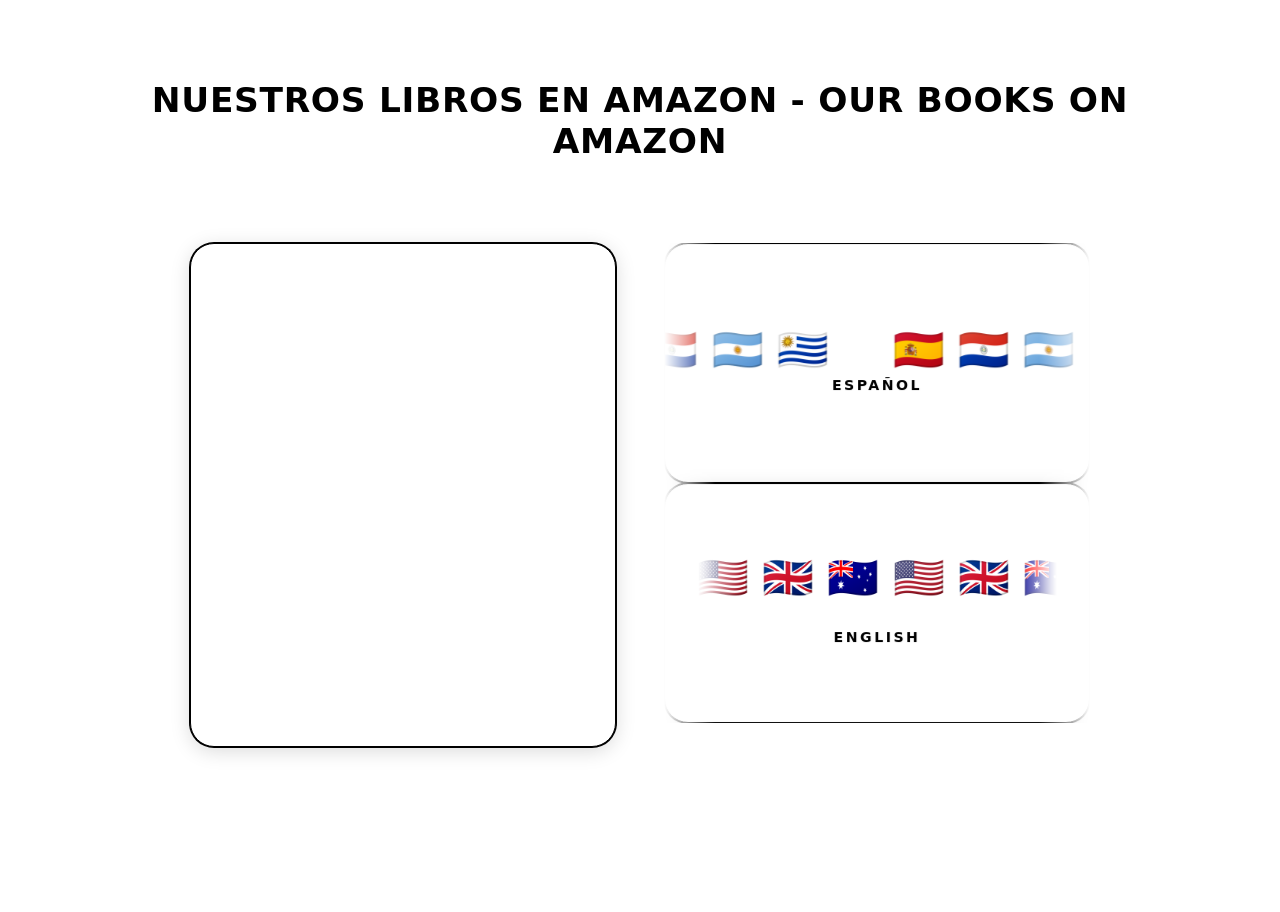
==== index.html @ 74c4b871 "Add initial HTML structure for book pages" ====
<!DOCTYPE html>
<html lang="es">
<head>
<meta charset="UTF-8">
<meta name="viewport" content="width=device-width, initial-scale=1.0">
<title>NUESTROS LIBROS EN AMAZON - OUR BOOKS ON AMAZON</title>
<style>
:root{
  --black:#000;
  --white:#fff;
  --radius:24px;
  --shadow:0 0 0 1px var(--black), 0 4px 20px rgba(0,0,0,.15);
  --shadow-hover:0 0 0 1px var(--black), 0 0 12px rgba(0,0,0,.6), 0 0 24px rgba(0,0,0,.3), 0 8px 30px rgba(0,0,0,.18);
}
*{box-sizing:border-box}
html,body{height:100%}
body{
  margin:0;
  background:var(--white);
  color:var(--black);
  font-family:Inter, system-ui, -apple-system, BlinkMacSystemFont, "Segoe UI", Roboto, Helvetica, Arial, sans-serif;
  line-height:1.55;
  -webkit-font-smoothing:antialiased;
  text-rendering:optimizeLegibility;
  overflow-x:hidden;
}
a{color:inherit}

/* Pages */
.page{
  position:absolute;
  inset:0;
  padding:0 1.5rem;
  opacity:0;
  visibility:hidden;
  transform:translateY(12px);
  transition:opacity .45s ease, transform .45s ease, visibility 0s linear .45s;
  overflow-y:auto;
  -webkit-overflow-scrolling:touch;
  background:var(--white);
}
.page.active{
  position:relative;
  opacity:1;
  visibility:visible;
  transform:translateY(0);
  transition:opacity .45s ease, transform .45s ease;
}
.container{max-width:1200px;margin:0 auto}
.page-content{max-width:720px;margin:0 auto;padding:2rem 0 5rem}

/* Header */
h1{
  font-weight:800;
  letter-spacing:.02em;
  text-align:center;
  font-size:clamp(1.3rem,3.8vw,2.15rem);
  margin:clamp(3rem,10vh,5rem) auto clamp(2.5rem,8vh,4rem);
  max-width:1000px;
  line-height:1.2;
}

/* 3D Base */
.tilt{
  transform-style:preserve-3d;
  will-change:transform;
  transition:transform .4s cubic-bezier(.2,.8,.2,1), box-shadow .3s ease;
}
.float{animation:float 3s ease-in-out infinite alternate}
@keyframes float{0%{transform:translateY(0)}100%{transform:translateY(-6px)}}

/* Buttons */
.btn-3d, .link-3d{
  position:relative;
  display:block;
  background:var(--white);
  color:var(--black);
  text-decoration:none;
  border:1px solid var(--black);
  border-radius:var(--radius);
  box-shadow:var(--shadow);
  overflow:hidden;
  transform-style:preserve-3d;
  isolation:isolate;
}
.btn-3d:hover,.btn-3d:focus-visible,
.link-3d:hover,.link-3d:focus-visible{
  box-shadow:var(--shadow-hover);
  outline:none;
}
.btn-3d::before, .link-3d::before{
  content:'';
  position:absolute;
  top:0;
  left:-150%;
  width:60%;
  height:100%;
  background:linear-gradient(90deg, transparent, rgba(255,255,255,.85), transparent);
  transform:skewX(-25deg);
  transition:left .8s ease;
  pointer-events:none;
  z-index:3;
}
.btn-3d:hover::before, .link-3d:hover::before{left:150%}

/* Sparkles */
.spark{
  position:absolute;
  width:5px;height:5px;
  border-radius:50%;
  background:radial-gradient(circle, #000 0%, rgba(0,0,0,.75) 30%, transparent 70%);
  pointer-events:none;
  left:50%;top:50%;
  z-index:4;
  animation:spark .7s ease-out forwards;
}
@keyframes spark{
  0%{opacity:1;transform:translate(-50%,-50%) scale(1)}
  100%{opacity:0;transform:translate(calc(-50% + var(--tx)), calc(-50% + var(--ty))) scale(0)}
}

/* Home */
.home-grid{
  display:grid;
  gap:2.25rem;
  grid-template-columns:1fr;
  max-width:900px;
  margin:0 auto;
  padding:1rem 0 4rem;
}
@media(min-width:768px){
  .home-grid{grid-template-columns:1fr 1fr;gap:3rem}
}
.btn-3d{
  padding:2.5rem 2rem;
  min-height:240px;
  display:flex;
  flex-direction:column;
  align-items:center;
  justify-content:center;
  text-align:center;
}
.flag-ticker{
  width:100%;
  overflow:hidden;
  mask-image:linear-gradient(90deg,transparent,#000 12%,#000 88%,transparent);
  margin-bottom:1.5rem;
}
.flag-track{
  display:flex;
  gap:2rem;
  white-space:nowrap;
  will-change:transform;
  animation:marquee 15s linear infinite;
  font-size:clamp(2rem,5vw,2.6rem);
  line-height:1;
}
.flag-track span{flex-shrink:0;padding-right:2rem}
@keyframes marquee{0%{transform:translateX(0)}100%{transform:translateX(-50%)}}
.btn-label{
  font-size:.88rem;
  letter-spacing:.18em;
  font-weight:700;
  margin-top:.25rem;
}

/* Book pages */
.book-header{text-align:center;margin:2.5rem 0 3rem}
.book-header h2{
  font-size:clamp(1.5rem,4.2vw,2.2rem);
  font-weight:800;
  letter-spacing:.01em;
  margin:0 0 .8rem;
  line-height:1.2;
}
.book-header h3{
  font-style:italic;
  font-weight:400;
  font-size:clamp(1rem,2.6vw,1.18rem);
  margin:0 0 .6rem;
  opacity:.82;
}
.book-header p{margin:0;font-size:.95rem;opacity:.68}

.links-table{
  width:100%;
  border-collapse:separate;
  border-spacing:0 .85rem;
}
.links-table td{padding:0}
.link-3d{
  padding:1.15rem 1.35rem 1.15rem 1.35rem;
  border-radius:20px;
  font-weight:500;
  font-size:1rem;
  box-shadow:0 0 0 1px var(--black), 0 3px 16px rgba(0,0,0,.12);
  transition:transform .35s cubic-bezier(.2,.8,.2,1), box-shadow .3s;
}
.link-3d::after{
  content:'↗';
  position:absolute;
  right:1.2rem;
  top:50%;
  transform:translateY(-50%);
  opacity:.32;
  font-size:1.05rem;
  transition:opacity .2s, transform .2s;
}
.link-3d:hover::after{opacity:.85;transform:translateY(-50%) translateX(2px)}

/* Nav footers */
.nav-footer{
  display:grid;
  gap:1.1rem;
  grid-template-columns:1fr;
  margin-top:3.5rem;
}
.nav-footer.two{grid-template-columns:1fr 1fr}
@media(min-width:600px){.nav-footer.two{grid-template-columns:1fr 1fr}}
.nav-footer .btn-3d{
  min-height:unset;
  padding:1.15rem 1.4rem;
  border-radius:20px;
}
.nav-footer.single{max-width:320px;margin-left:auto;margin-right:auto}
.alt-text{
  display:inline-block;
  font-weight:700;
  letter-spacing:.14em;
  font-size:.88rem;
  transition:opacity .18s ease;
}

/* Focus */
:focus-visible{outline:2px solid var(--black);outline-offset:3px}

/* Reduce motion */
@media (prefers-reduced-motion:reduce){
  .float,.flag-track{animation:none}
  .tilt,.page{transition:none}
}
</style>
</head>
<body>

<!-- PAGE 1 -->
<section id="page1" class="page">
  <div class="container">
    <h1>NUESTROS LIBROS EN AMAZON - OUR BOOKS ON AMAZON</h1>
    <div class="home-grid">
      <a href="#2" class="btn-3d tilt float" aria-label="Español">
        <div class="flag-ticker" aria-hidden="true">
          <div class="flag-track">
            <span>🇪🇸 🇵🇾 🇦🇷 🇺🇾 🇪🇸 🇵🇾 🇦🇷 🇺🇾</span>
            <span>🇪🇸 🇵🇾 🇦🇷 🇺🇾 🇪🇸 🇵🇾 🇦🇷 🇺🇾</span>
          </div>
        <div class="btn-label">ESPAÑOL</div>
      </a>
      <a href="#3" class="btn-3d tilt float" aria-label="English">
        <div class="flag-ticker" aria-hidden="true">
          <div class="flag-track">
            <span>🇺🇸 🇬🇧 🇦🇺 🇺🇸 🇬🇧 🇦🇺</span>
            <span>🇺🇸 🇬🇧 🇦🇺 🇺🇸 🇬🇧 🇦🇺</span>
          </div>
        </div>
        <div class="btn-label">ENGLISH</div>
      </a>
    </div>
  </div>
</section>

<!-- PAGE 2 -->
<section id="page2" class="page">
  <div class="page-content">
    <header class="book-header">
      <h2>CUANDO LA FAMILIA SE ROMPE EN SILENCIO</h2>
      <h3>La historia jamás contada de una mujer que se negó a desaparecer</h3>
      <p>Autora: Vanina Vergara</p>
    </header>

    <table class="links-table" role="presentation">
      <tbody>
        <tr><td><a class="link-3d tilt" href="https://open.spotify.com/episode/0NPQyJXWyQDAiU5YjKMuTu" target="_blank" rel="noopener noreferrer">Reseña hablada</a></td></tr>
        <tr><td><a class="link-3d tilt" href="https://www.amazon.com/dp/B0GX32NHDV" target="_blank" rel="noopener noreferrer">Kindle Version</a></td></tr>
        <tr><td><a class="link-3d tilt" href="https://www.amazon.com/CUANDO-FAMILIA-ROMPE-SILENCIO-desaparecer/dp/B0GXK7J5GJ/ref=tmm_pap_swatch_0" target="_blank" rel="noopener noreferrer">Tapa Blanda</a></td></tr>
        <tr><td><a class="link-3d tilt" href="https://www.amazon.com/CUANDO-FAMILIA-ROMPE-SILENCIO-desaparecer/dp/B0GXRZ1356/ref=tmm_hrd_swatch_0" target="_blank" rel="noopener noreferrer">Tapa Dura</a></td></tr>
        <tr><td><a class="link-3d tilt" href="https://www.amazon.com/CUANDO-FAMILIA-ROMPE-SILENCIO-desaparecer/dp/B0GXRZ1356/ref=cm_cr_arp_d_product_top?ie=UTF8&asin=B0GXRZ1356&revisionId=&format=4&depth=1" target="_blank" rel="noopener noreferrer">Leer Gratis</a></td></tr>
        <tr><td><a class="link-3d tilt" href="https://www.amazon.com/product-reviews/B0GXRZ1356/ref=cm_cr_dp_d_show_all_top?_encoding=UTF8&ie=UTF8&reviewerType=all_reviews" target="_blank" rel="noopener noreferrer">Hacer Reviews</a></td></tr>
        <tr><td><a class="link-3d tilt" href="https://open.spotify.com/user/317ykrwrwfzqf42uw75bcp3awzqi/playlists" target="_blank" rel="noopener noreferrer">Podcasts y Musica</a></td></tr>
        <tr><td><a class="link-3d tilt" href="https://www.amazon.com/stores/author/B0GX6FYBXK/allbooks?ingress=0&visitId=eb5af085-1ace-48ee-9c61-d47621676faa&ref_=aufs_ap_ahdr_dsk_ab&ccs_id=cc3fa529-e2e6-4fce-8dd8-10e038c3bc76" target="_blank" rel="noopener noreferrer">Sobre el Autor</a></td></tr>
      </tbody>
    </table>

    <nav class="nav-footer two">
      <a href="#3" class="btn-3d tilt"><span class="alt-text" data-text="NEXT" data-alt="SIGUIENTE">NEXT</span></a>
      <a href="#1" class="btn-3d tilt"><span class="alt-text" data-text="PREVIOUS" data-alt="ANTERIOR">PREVIOUS</span></a>
    </nav>
  </div>
</section>

<!-- PAGE 3 -->
<section id="page3" class="page">
  <div class="page-content">
    <header class="book-header">
      <h2>WHEN FAMILIES FRACTURE IN SILENCE</h2>
      <h3>A true story of silence, loss, and a mother's fight to be seen</h3>
      <p>Author: Vanina Vergara</p>
    </header>

    <table class="links-table" role="presentation">
      <tbody>
        <tr><td><a class="link-3d tilt" href="https://open.spotify.com/episode/2ZsEHMdtUXzwtVT3jvO9G7?si=IWwanv2ERhq75Pfq0itE7w" target="_blank" rel="noopener noreferrer">Spoken Review</a></td></tr>
        <tr><td><a class="link-3d tilt" href="https://www.amazon.com/When-Families-Fracture-Silence-Disappear-ebook/dp/B0GX35M57P/ref=tmm_kin_swatch_0" target="_blank" rel="noopener noreferrer">Kindle Version</a></td></tr>
        <tr><td><a class="link-3d tilt" href="https://www.amazon.com/When-Families-Fracture-Silence-Disappear/dp/B0GX7TCKHD/ref=tmm_pap_swatch_0" target="_blank" rel="noopener noreferrer">Paperback</a></td></tr>
        <tr><td><a class="link-3d tilt" href="https://www.amazon.com/dp/B0GY8741Q3" target="_blank" rel="noopener noreferrer">Hardcover</a></td></tr>
        <tr><td><a class="link-3d tilt" href="https://www.amazon.com/When-Families-Fracture-Silence-Disappear-ebook/dp/B0GX35M57P/ref=tmm_kin_swatch_0?asin=B0GX35M57P&revisionId=e5eb7937&format=3&depth=1" target="_blank" rel="noopener noreferrer">Read sample</a></td></tr>
        <tr><td><a class="link-3d tilt" href="https://www.amazon.com/product-reviews/B0GX35M57P/ref=cm_cr_dp_d_show_all_top?_encoding=UTF8&ie=UTF8&reviewerType=all_reviews" target="_blank" rel="noopener noreferrer">Write a Review</a></td></tr>
        <tr><td><a class="link-3d tilt" href="https://open.spotify.com/user/317ykrwrwfzqf42uw75bcp3awzqi/playlists" target="_blank" rel="noopener noreferrer">Handpicked Music and Podcasts</a></td></tr>
        <tr><td><a class="link-3d tilt" href="https://www.amazon.com/stores/author/B0GX6FYBXK/allbooks?ingress=0&visitId=eb5af085-1ace-48ee-9c61-d47621676faa&ref_=aufs_ap_ahdr_dsk_ab&ccs_id=cc3fa529-e2e6-4fce-8dd8-10e038c3bc76" target="_blank" rel="noopener noreferrer">About the Author</a></td></tr>
      </tbody>
    </table>

    <nav class="nav-footer single">
      <a href="#2" class="btn-3d tilt"><span class="alt-text" data-text="PREVIOUS" data-alt="ANTERIOR">PREVIOUS</span></a>
    </nav>
  </div>
</section>

<script>
document.addEventListener('DOMContentLoaded', () => {
  const pages = document.querySelectorAll('.page');
  
  function showPage(){
    const hash = location.hash.replace('#','') || '1';
    const target = document.getElementById('page' + hash) || document.getElementById('page1');
    pages.forEach(p => p.classList.toggle('active', p === target));
    window.scrollTo(0,0);
  }
  window.addEventListener('hashchange', showPage);
  showPage();

  // 3D Tilt
  document.querySelectorAll('.tilt').forEach(el => {
    const strength = 12;
    function move(e){
      const rect = el.getBoundingClientRect();
      const cx = rect.left + rect.width/2;
      const cy = rect.top + rect.height/2;
      const x = (e.clientX || (e.touches && e.touches[0].clientX) || cx) - cx;
      const y = (e.clientY || (e.touches && e.touches[0].clientY) || cy) - cy;
      const rx = (-y / strength);
      const ry = (x / strength);
      el.style.transform = `perspective(1000px) rotateX(${rx}deg) rotateY(${ry}deg) translateZ(8px)`;
    }
    function reset(){
      el.style.transform = 'perspective(1000px) rotateX(0deg) rotateY(0deg) translateZ(0)';
    }
    el.addEventListener('mousemove', move);
    el.addEventListener('mouseleave', reset);
    el.addEventListener('touchmove', move, {passive:true});
    el.addEventListener('touchend', reset);
  });

  // Alternating text
  document.querySelectorAll('.alt-text').forEach(span => {
    const a = span.dataset.text;
    const b = span.dataset.alt;
    let alt = false;
    setInterval(() => {
      alt = !alt;
      span.style.opacity = '0';
      setTimeout(() => {
        span.textContent = alt ? b : a;
        span.style.opacity = '1';
      }, 150);
    }, 2500);
  });

  // Sparkling effect
  function sparkle(el){
    for(let i=0;i<8;i++){
      const s = document.createElement('i');
      s.className = 'spark';
      const ang = Math.random() * Math.PI * 2;
      const dist = 18 + Math.random() * 36;
      s.style.setProperty('--tx', Math.cos(ang) * dist + 'px');
      s.style.setProperty('--ty', Math.sin(ang) * dist + 'px');
      s.style.left = (30 + Math.random()*40) + '%';
      s.style.top = (30 + Math.random()*40) + '%';
      el.appendChild(s);
      setTimeout(() => s.remove(), 700);
    }
  }
  document.querySelectorAll('.btn-3d, .link-3d').forEach(el => {
    el.addEventListener('mouseenter', () => sparkle(el));
    el.addEventListener('focus', () => sparkle(el));
  });
});
</script>
</body>
</html>
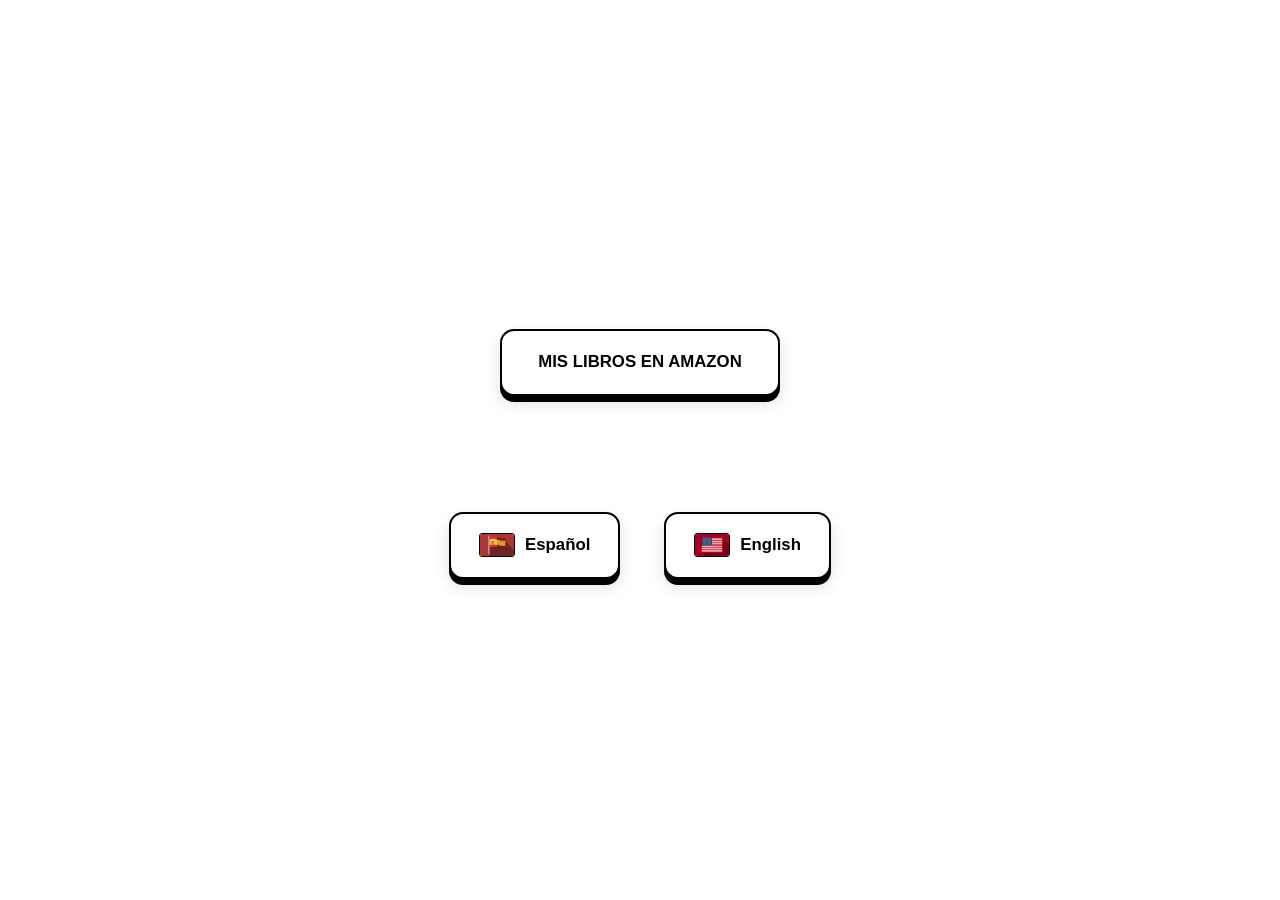
==== commit b30c1f7a: "Add files via upload" ====
--- a/index.html
+++ b/index.html
@@ -3,399 +3,105 @@
 <head>
 <meta charset="UTF-8">
 <meta name="viewport" content="width=device-width, initial-scale=1.0">
-<title>NUESTROS LIBROS EN AMAZON - OUR BOOKS ON AMAZON</title>
+<title>Mis Libros - Vanina Vergara</title>
 <style>
-:root{
-  --black:#000;
-  --white:#fff;
-  --radius:24px;
-  --shadow:0 0 0 1px var(--black), 0 4px 20px rgba(0,0,0,.15);
-  --shadow-hover:0 0 0 1px var(--black), 0 0 12px rgba(0,0,0,.6), 0 0 24px rgba(0,0,0,.3), 0 8px 30px rgba(0,0,0,.18);
+* { box-sizing: border-box; margin:0; padding:0; }
+body {
+  font-family: -apple-system, BlinkMacSystemFont, "Helvetica Neue", Arial, sans-serif;
+  background: #fff;
+  color: #000;
+  line-height: 1.6;
+  min-height: 100vh;
+  display: flex;
+  flex-direction: column;
+  align-items: center;
+  padding: 24px;
 }
-*{box-sizing:border-box}
-html,body{height:100%}
-body{
-  margin:0;
-  background:var(--white);
-  color:var(--black);
-  font-family:Inter, system-ui, -apple-system, BlinkMacSystemFont, "Segoe UI", Roboto, Helvetica, Arial, sans-serif;
-  line-height:1.55;
-  -webkit-font-smoothing:antialiased;
-  text-rendering:optimizeLegibility;
-  overflow-x:hidden;
+.container { width: 100%; max-width: 720px; margin: 0 auto; }
+h1 { font-size: 1.8rem; text-align: center; margin: 24px 0 8px; font-weight: 700; }
+h2 { font-size: 1.1rem; text-align: center; margin-bottom: 6px; font-weight: 400; }
+h3 { font-size: 1rem; text-align: center; margin-bottom: 24px; font-weight: 400; color: #333; }
+
+.btn-3d {
+  display: inline-flex;
+  align-items: center;
+  justify-content: center;
+  gap: 10px;
+  padding: 18px 28px;
+  background: #fff;
+  color: #000;
+  border: 2px solid #000;
+  border-radius: 14px;
+  box-shadow: 0 6px 0 #000, 0 8px 16px rgba(0,0,0,0.12);
+  font-weight: 700;
+  font-size: 1.05rem;
+  text-decoration: none;
+  text-align: center;
+  cursor: pointer;
+  user-select: none;
+  transition: transform 0.08s ease, box-shadow 0.08s ease;
+  margin: 12px;
 }
-a{color:inherit}
-
-/* Pages */
-.page{
-  position:absolute;
-  inset:0;
-  padding:0 1.5rem;
-  opacity:0;
-  visibility:hidden;
-  transform:translateY(12px);
-  transition:opacity .45s ease, transform .45s ease, visibility 0s linear .45s;
-  overflow-y:auto;
-  -webkit-overflow-scrolling:touch;
-  background:var(--white);
-}
-.page.active{
-  position:relative;
-  opacity:1;
-  visibility:visible;
-  transform:translateY(0);
-  transition:opacity .45s ease, transform .45s ease;
-}
-.container{max-width:1200px;margin:0 auto}
-.page-content{max-width:720px;margin:0 auto;padding:2rem 0 5rem}
-
-/* Header */
-h1{
-  font-weight:800;
-  letter-spacing:.02em;
-  text-align:center;
-  font-size:clamp(1.3rem,3.8vw,2.15rem);
-  margin:clamp(3rem,10vh,5rem) auto clamp(2.5rem,8vh,4rem);
-  max-width:1000px;
-  line-height:1.2;
+.btn-3d:hover { transform: translateY(-1px); box-shadow: 0 7px 0 #000, 0 10px 18px rgba(0,0,0,0.16); }
+.btn-3d:active { transform: translateY(4px); box-shadow: 0 2px 0 #000; }
+.btn-3d.no-click { cursor: default; pointer-events: none; }
+.btn-3d img { height: 28px; width: auto; display: block; }
+.spark { position: relative; }
+.spark:hover::after {
+  content: "";
+  position: absolute;
+  inset: -2px;
+  border-radius: 14px;
+  background: linear-gradient(120deg, transparent 40%, rgba(0,0,0,0.08) 50%, transparent 60%);
 }
 
-/* 3D Base */
-.tilt{
-  transform-style:preserve-3d;
-  will-change:transform;
-  transition:transform .4s cubic-bezier(.2,.8,.2,1), box-shadow .3s ease;
-}
-.float{animation:float 3s ease-in-out infinite alternate}
-@keyframes float{0%{transform:translateY(0)}100%{transform:translateY(-6px)}}
+.center { display: flex; flex-direction: column; align-items: center; justify-content: center; flex: 1; width: 100%; }
+.row { display: flex; flex-wrap: wrap; justify-content: center; gap: 20px; margin: 32px 0; }
 
-/* Buttons */
-.btn-3d, .link-3d{
-  position:relative;
-  display:block;
-  background:var(--white);
-  color:var(--black);
-  text-decoration:none;
-  border:1px solid var(--black);
-  border-radius:var(--radius);
-  box-shadow:var(--shadow);
-  overflow:hidden;
-  transform-style:preserve-3d;
-  isolation:isolate;
-}
-.btn-3d:hover,.btn-3d:focus-visible,
-.link-3d:hover,.link-3d:focus-visible{
-  box-shadow:var(--shadow-hover);
-  outline:none;
-}
-.btn-3d::before, .link-3d::before{
-  content:'';
-  position:absolute;
-  top:0;
-  left:-150%;
-  width:60%;
-  height:100%;
-  background:linear-gradient(90deg, transparent, rgba(255,255,255,.85), transparent);
-  transform:skewX(-25deg);
-  transition:left .8s ease;
-  pointer-events:none;
-  z-index:3;
-}
-.btn-3d:hover::before, .link-3d:hover::before{left:150%}
+table { width: 100%; border-collapse: collapse; margin: 24px 0; border: 2px solid #000; }
+th { background: #000; color: #fff; padding: 14px; font-size: 1.1rem; text-transform: uppercase; letter-spacing: 0.5px; }
+td { border-top: 1px solid #000; padding: 0; }
+td a { display: block; padding: 14px 16px; color: #000; text-decoration: none; font-weight: 500; }
+td a:hover { background: #f5f5f5; text-decoration: underline; }
 
-/* Sparkles */
-.spark{
-  position:absolute;
-  width:5px;height:5px;
-  border-radius:50%;
-  background:radial-gradient(circle, #000 0%, rgba(0,0,0,.75) 30%, transparent 70%);
-  pointer-events:none;
-  left:50%;top:50%;
-  z-index:4;
-  animation:spark .7s ease-out forwards;
-}
-@keyframes spark{
-  0%{opacity:1;transform:translate(-50%,-50%) scale(1)}
-  100%{opacity:0;transform:translate(calc(-50% + var(--tx)), calc(-50% + var(--ty))) scale(0)}
-}
+.footer { margin-top: auto; padding: 32px 0 16px; display: flex; justify-content: center; gap: 16px; flex-wrap: wrap; width: 100%; }
 
-/* Home */
-.home-grid{
-  display:grid;
-  gap:2.25rem;
-  grid-template-columns:1fr;
-  max-width:900px;
-  margin:0 auto;
-  padding:1rem 0 4rem;
-}
-@media(min-width:768px){
-  .home-grid{grid-template-columns:1fr 1fr;gap:3rem}
-}
-.btn-3d{
-  padding:2.5rem 2rem;
-  min-height:240px;
-  display:flex;
-  flex-direction:column;
-  align-items:center;
-  justify-content:center;
-  text-align:center;
-}
-.flag-ticker{
-  width:100%;
-  overflow:hidden;
-  mask-image:linear-gradient(90deg,transparent,#000 12%,#000 88%,transparent);
-  margin-bottom:1.5rem;
-}
-.flag-track{
-  display:flex;
-  gap:2rem;
-  white-space:nowrap;
-  will-change:transform;
-  animation:marquee 15s linear infinite;
-  font-size:clamp(2rem,5vw,2.6rem);
-  line-height:1;
-}
-.flag-track span{flex-shrink:0;padding-right:2rem}
-@keyframes marquee{0%{transform:translateX(0)}100%{transform:translateX(-50%)}}
-.btn-label{
-  font-size:.88rem;
-  letter-spacing:.18em;
-  font-weight:700;
-  margin-top:.25rem;
-}
-
-/* Book pages */
-.book-header{text-align:center;margin:2.5rem 0 3rem}
-.book-header h2{
-  font-size:clamp(1.5rem,4.2vw,2.2rem);
-  font-weight:800;
-  letter-spacing:.01em;
-  margin:0 0 .8rem;
-  line-height:1.2;
-}
-.book-header h3{
-  font-style:italic;
-  font-weight:400;
-  font-size:clamp(1rem,2.6vw,1.18rem);
-  margin:0 0 .6rem;
-  opacity:.82;
-}
-.book-header p{margin:0;font-size:.95rem;opacity:.68}
-
-.links-table{
-  width:100%;
-  border-collapse:separate;
-  border-spacing:0 .85rem;
-}
-.links-table td{padding:0}
-.link-3d{
-  padding:1.15rem 1.35rem 1.15rem 1.35rem;
-  border-radius:20px;
-  font-weight:500;
-  font-size:1rem;
-  box-shadow:0 0 0 1px var(--black), 0 3px 16px rgba(0,0,0,.12);
-  transition:transform .35s cubic-bezier(.2,.8,.2,1), box-shadow .3s;
-}
-.link-3d::after{
-  content:'↗';
-  position:absolute;
-  right:1.2rem;
-  top:50%;
-  transform:translateY(-50%);
-  opacity:.32;
-  font-size:1.05rem;
-  transition:opacity .2s, transform .2s;
-}
-.link-3d:hover::after{opacity:.85;transform:translateY(-50%) translateX(2px)}
-
-/* Nav footers */
-.nav-footer{
-  display:grid;
-  gap:1.1rem;
-  grid-template-columns:1fr;
-  margin-top:3.5rem;
-}
-.nav-footer.two{grid-template-columns:1fr 1fr}
-@media(min-width:600px){.nav-footer.two{grid-template-columns:1fr 1fr}}
-.nav-footer .btn-3d{
-  min-height:unset;
-  padding:1.15rem 1.4rem;
-  border-radius:20px;
-}
-.nav-footer.single{max-width:320px;margin-left:auto;margin-right:auto}
-.alt-text{
-  display:inline-block;
-  font-weight:700;
-  letter-spacing:.14em;
-  font-size:.88rem;
-  transition:opacity .18s ease;
-}
-
-/* Focus */
-:focus-visible{outline:2px solid var(--black);outline-offset:3px}
-
-/* Reduce motion */
-@media (prefers-reduced-motion:reduce){
-  .float,.flag-track{animation:none}
-  .tilt,.page{transition:none}
+.flag { font-size: 1.8rem; line-height: 1; }
+@media (max-width: 600px) {
+  .btn-3d { width: 100%; max-width: 320px; }
+  h1 { font-size: 1.5rem; }
 }
 </style>
 </head>
 <body>
-
-<!-- PAGE 1 -->
-<section id="page1" class="page">
-  <div class="container">
-    <h1>NUESTROS LIBROS EN AMAZON - OUR BOOKS ON AMAZON</h1>
-    <div class="home-grid">
-      <a href="#2" class="btn-3d tilt float" aria-label="Español">
-        <div class="flag-ticker" aria-hidden="true">
-          <div class="flag-track">
-            <span>🇪🇸 🇵🇾 🇦🇷 🇺🇾 🇪🇸 🇵🇾 🇦🇷 🇺🇾</span>
-            <span>🇪🇸 🇵🇾 🇦🇷 🇺🇾 🇪🇸 🇵🇾 🇦🇷 🇺🇾</span>
-          </div>
-        <div class="btn-label">ESPAÑOL</div>
-      </a>
-      <a href="#3" class="btn-3d tilt float" aria-label="English">
-        <div class="flag-ticker" aria-hidden="true">
-          <div class="flag-track">
-            <span>🇺🇸 🇬🇧 🇦🇺 🇺🇸 🇬🇧 🇦🇺</span>
-            <span>🇺🇸 🇬🇧 🇦🇺 🇺🇸 🇬🇧 🇦🇺</span>
-          </div>
-        </div>
-        <div class="btn-label">ENGLISH</div>
-      </a>
+<div class="container center">
+  <div style="margin-top:40px; margin-bottom: 60px;">
+    <div class="btn-3d no-click" id="topBtn" style="min-width:280px;">
+      <span id="topText">MIS LIBROS EN AMAZON</span>
     </div>
   </div>
-</section>
 
-<!-- PAGE 2 -->
-<section id="page2" class="page">
-  <div class="page-content">
-    <header class="book-header">
-      <h2>CUANDO LA FAMILIA SE ROMPE EN SILENCIO</h2>
-      <h3>La historia jamás contada de una mujer que se negó a desaparecer</h3>
-      <p>Autora: Vanina Vergara</p>
-    </header>
-
-    <table class="links-table" role="presentation">
-      <tbody>
-        <tr><td><a class="link-3d tilt" href="https://open.spotify.com/episode/0NPQyJXWyQDAiU5YjKMuTu" target="_blank" rel="noopener noreferrer">Reseña hablada</a></td></tr>
-        <tr><td><a class="link-3d tilt" href="https://www.amazon.com/dp/B0GX32NHDV" target="_blank" rel="noopener noreferrer">Kindle Version</a></td></tr>
-        <tr><td><a class="link-3d tilt" href="https://www.amazon.com/CUANDO-FAMILIA-ROMPE-SILENCIO-desaparecer/dp/B0GXK7J5GJ/ref=tmm_pap_swatch_0" target="_blank" rel="noopener noreferrer">Tapa Blanda</a></td></tr>
-        <tr><td><a class="link-3d tilt" href="https://www.amazon.com/CUANDO-FAMILIA-ROMPE-SILENCIO-desaparecer/dp/B0GXRZ1356/ref=tmm_hrd_swatch_0" target="_blank" rel="noopener noreferrer">Tapa Dura</a></td></tr>
-        <tr><td><a class="link-3d tilt" href="https://www.amazon.com/CUANDO-FAMILIA-ROMPE-SILENCIO-desaparecer/dp/B0GXRZ1356/ref=cm_cr_arp_d_product_top?ie=UTF8&asin=B0GXRZ1356&revisionId=&format=4&depth=1" target="_blank" rel="noopener noreferrer">Leer Gratis</a></td></tr>
-        <tr><td><a class="link-3d tilt" href="https://www.amazon.com/product-reviews/B0GXRZ1356/ref=cm_cr_dp_d_show_all_top?_encoding=UTF8&ie=UTF8&reviewerType=all_reviews" target="_blank" rel="noopener noreferrer">Hacer Reviews</a></td></tr>
-        <tr><td><a class="link-3d tilt" href="https://open.spotify.com/user/317ykrwrwfzqf42uw75bcp3awzqi/playlists" target="_blank" rel="noopener noreferrer">Podcasts y Musica</a></td></tr>
-        <tr><td><a class="link-3d tilt" href="https://www.amazon.com/stores/author/B0GX6FYBXK/allbooks?ingress=0&visitId=eb5af085-1ace-48ee-9c61-d47621676faa&ref_=aufs_ap_ahdr_dsk_ab&ccs_id=cc3fa529-e2e6-4fce-8dd8-10e038c3bc76" target="_blank" rel="noopener noreferrer">Sobre el Autor</a></td></tr>
-      </tbody>
-    </table>
-
-    <nav class="nav-footer two">
-      <a href="#3" class="btn-3d tilt"><span class="alt-text" data-text="NEXT" data-alt="SIGUIENTE">NEXT</span></a>
-      <a href="#1" class="btn-3d tilt"><span class="alt-text" data-text="PREVIOUS" data-alt="ANTERIOR">PREVIOUS</span></a>
-    </nav>
+  <div class="row">
+    <a href="page2.html" class="btn-3d spark">
+      <img id="flagEs" src="flag_spain.jpg" alt="ES" style="height:24px;width:36px;object-fit:cover;border:1px solid #000;border-radius:3px;">
+      <span>Español</span>
+    </a>
+    <a href="page3.html" class="btn-3d spark">
+      <img id="flagEn" src="flag_usa.jpg" alt="EN" style="height:24px;width:36px;object-fit:cover;border:1px solid #000;border-radius:3px;">
+      <span>English</span>
+    </a>
   </div>
-</section>
-
-<!-- PAGE 3 -->
-<section id="page3" class="page">
-  <div class="page-content">
-    <header class="book-header">
-      <h2>WHEN FAMILIES FRACTURE IN SILENCE</h2>
-      <h3>A true story of silence, loss, and a mother's fight to be seen</h3>
-      <p>Author: Vanina Vergara</p>
-    </header>
-
-    <table class="links-table" role="presentation">
-      <tbody>
-        <tr><td><a class="link-3d tilt" href="https://open.spotify.com/episode/2ZsEHMdtUXzwtVT3jvO9G7?si=IWwanv2ERhq75Pfq0itE7w" target="_blank" rel="noopener noreferrer">Spoken Review</a></td></tr>
-        <tr><td><a class="link-3d tilt" href="https://www.amazon.com/When-Families-Fracture-Silence-Disappear-ebook/dp/B0GX35M57P/ref=tmm_kin_swatch_0" target="_blank" rel="noopener noreferrer">Kindle Version</a></td></tr>
-        <tr><td><a class="link-3d tilt" href="https://www.amazon.com/When-Families-Fracture-Silence-Disappear/dp/B0GX7TCKHD/ref=tmm_pap_swatch_0" target="_blank" rel="noopener noreferrer">Paperback</a></td></tr>
-        <tr><td><a class="link-3d tilt" href="https://www.amazon.com/dp/B0GY8741Q3" target="_blank" rel="noopener noreferrer">Hardcover</a></td></tr>
-        <tr><td><a class="link-3d tilt" href="https://www.amazon.com/When-Families-Fracture-Silence-Disappear-ebook/dp/B0GX35M57P/ref=tmm_kin_swatch_0?asin=B0GX35M57P&revisionId=e5eb7937&format=3&depth=1" target="_blank" rel="noopener noreferrer">Read sample</a></td></tr>
-        <tr><td><a class="link-3d tilt" href="https://www.amazon.com/product-reviews/B0GX35M57P/ref=cm_cr_dp_d_show_all_top?_encoding=UTF8&ie=UTF8&reviewerType=all_reviews" target="_blank" rel="noopener noreferrer">Write a Review</a></td></tr>
-        <tr><td><a class="link-3d tilt" href="https://open.spotify.com/user/317ykrwrwfzqf42uw75bcp3awzqi/playlists" target="_blank" rel="noopener noreferrer">Handpicked Music and Podcasts</a></td></tr>
-        <tr><td><a class="link-3d tilt" href="https://www.amazon.com/stores/author/B0GX6FYBXK/allbooks?ingress=0&visitId=eb5af085-1ace-48ee-9c61-d47621676faa&ref_=aufs_ap_ahdr_dsk_ab&ccs_id=cc3fa529-e2e6-4fce-8dd8-10e038c3bc76" target="_blank" rel="noopener noreferrer">About the Author</a></td></tr>
-      </tbody>
-    </table>
-
-    <nav class="nav-footer single">
-      <a href="#2" class="btn-3d tilt"><span class="alt-text" data-text="PREVIOUS" data-alt="ANTERIOR">PREVIOUS</span></a>
-    </nav>
-  </div>
-</section>
+</div>
 
 <script>
-document.addEventListener('DOMContentLoaded', () => {
-  const pages = document.querySelectorAll('.page');
-  
-  function showPage(){
-    const hash = location.hash.replace('#','') || '1';
-    const target = document.getElementById('page' + hash) || document.getElementById('page1');
-    pages.forEach(p => p.classList.toggle('active', p === target));
-    window.scrollTo(0,0);
-  }
-  window.addEventListener('hashchange', showPage);
-  showPage();
+const topPhrases = ["MIS LIBROS EN AMAZON","MY BOOKS ON AMAZON"];
+let ti=0; setInterval(()=>{ ti=(ti+1)%2; document.getElementById('topText').textContent=topPhrases[ti]; }, 3000);
 
-  // 3D Tilt
-  document.querySelectorAll('.tilt').forEach(el => {
-    const strength = 12;
-    function move(e){
-      const rect = el.getBoundingClientRect();
-      const cx = rect.left + rect.width/2;
-      const cy = rect.top + rect.height/2;
-      const x = (e.clientX || (e.touches && e.touches[0].clientX) || cx) - cx;
-      const y = (e.clientY || (e.touches && e.touches[0].clientY) || cy) - cy;
-      const rx = (-y / strength);
-      const ry = (x / strength);
-      el.style.transform = `perspective(1000px) rotateX(${rx}deg) rotateY(${ry}deg) translateZ(8px)`;
-    }
-    function reset(){
-      el.style.transform = 'perspective(1000px) rotateX(0deg) rotateY(0deg) translateZ(0)';
-    }
-    el.addEventListener('mousemove', move);
-    el.addEventListener('mouseleave', reset);
-    el.addEventListener('touchmove', move, {passive:true});
-    el.addEventListener('touchend', reset);
-  });
+const flagsEs = ["flag_spain.jpg","flag_paraguay.jpg","flag_argentina.jpg","flag_uruguay.jpg"];
+let fe=0; setInterval(()=>{ fe=(fe+1)%flagsEs.length; document.getElementById('flagEs').src=flagsEs[fe]; }, 1800);
 
-  // Alternating text
-  document.querySelectorAll('.alt-text').forEach(span => {
-    const a = span.dataset.text;
-    const b = span.dataset.alt;
-    let alt = false;
-    setInterval(() => {
-      alt = !alt;
-      span.style.opacity = '0';
-      setTimeout(() => {
-        span.textContent = alt ? b : a;
-        span.style.opacity = '1';
-      }, 150);
-    }, 2500);
-  });
-
-  // Sparkling effect
-  function sparkle(el){
-    for(let i=0;i<8;i++){
-      const s = document.createElement('i');
-      s.className = 'spark';
-      const ang = Math.random() * Math.PI * 2;
-      const dist = 18 + Math.random() * 36;
-      s.style.setProperty('--tx', Math.cos(ang) * dist + 'px');
-      s.style.setProperty('--ty', Math.sin(ang) * dist + 'px');
-      s.style.left = (30 + Math.random()*40) + '%';
-      s.style.top = (30 + Math.random()*40) + '%';
-      el.appendChild(s);
-      setTimeout(() => s.remove(), 700);
-    }
-  }
-  document.querySelectorAll('.btn-3d, .link-3d').forEach(el => {
-    el.addEventListener('mouseenter', () => sparkle(el));
-    el.addEventListener('focus', () => sparkle(el));
-  });
-});
+const flagsEn = ["flag_usa.jpg","flag_uk.jpg","flag_australia.jpg"];
+let fn=0; setInterval(()=>{ fn=(fn+1)%flagsEn.length; document.getElementById('flagEn').src=flagsEn[fn]; }, 1800);
 </script>
 </body>
 </html>
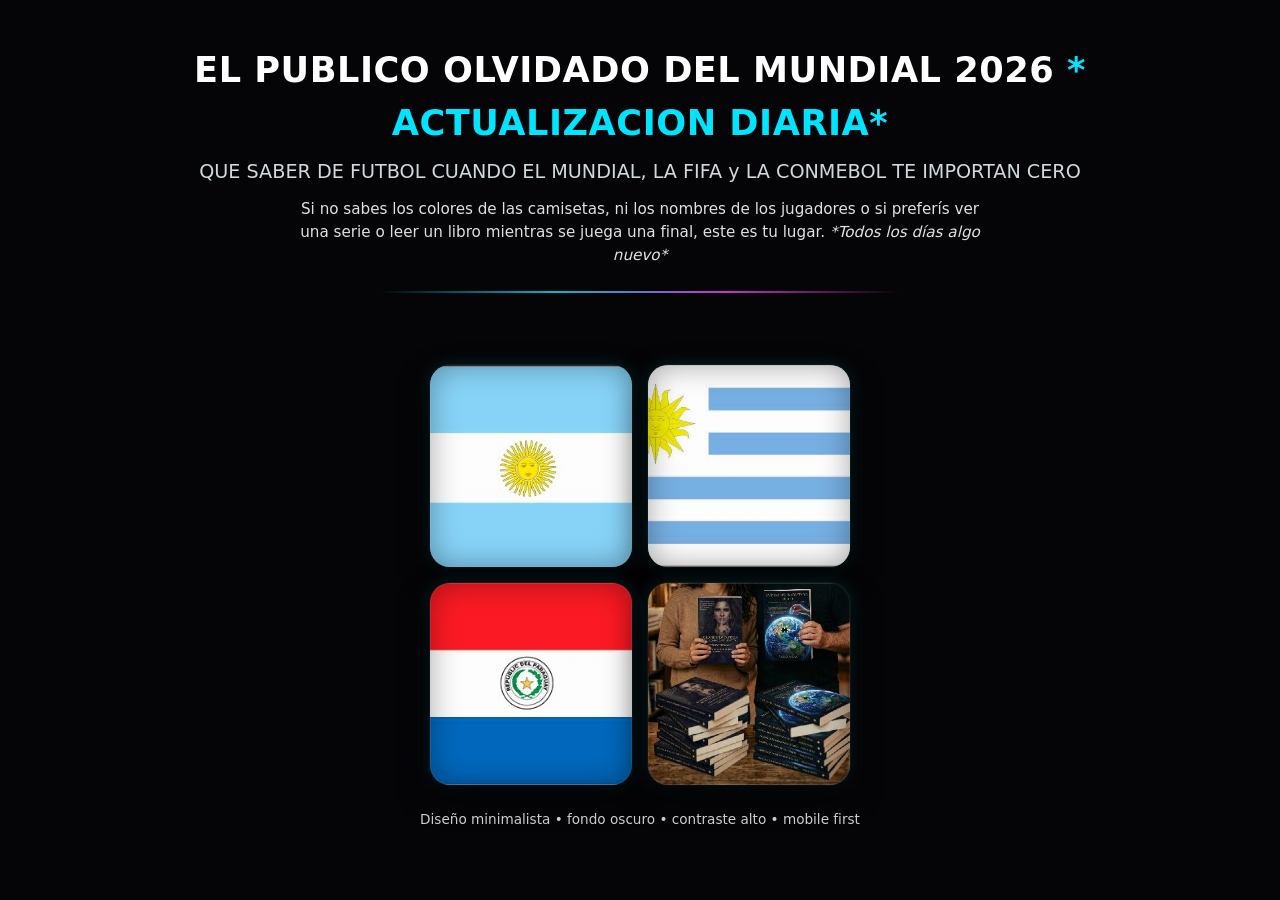
==== commit 6021bff7: "Add files via upload" ====
--- a/index.html
+++ b/index.html
@@ -1,107 +1,29 @@
 <!DOCTYPE html>
 <html lang="es">
 <head>
-<meta charset="UTF-8">
-<meta name="viewport" content="width=device-width, initial-scale=1.0">
-<title>Mis Libros - Vanina Vergara</title>
-<style>
-* { box-sizing: border-box; margin:0; padding:0; }
-body {
-  font-family: -apple-system, BlinkMacSystemFont, "Helvetica Neue", Arial, sans-serif;
-  background: #fff;
-  color: #000;
-  line-height: 1.6;
-  min-height: 100vh;
-  display: flex;
-  flex-direction: column;
-  align-items: center;
-  padding: 24px;
-}
-.container { width: 100%; max-width: 720px; margin: 0 auto; }
-h1 { font-size: 1.8rem; text-align: center; margin: 24px 0 8px; font-weight: 700; }
-h2 { font-size: 1.1rem; text-align: center; margin-bottom: 6px; font-weight: 400; }
-h3 { font-size: 1rem; text-align: center; margin-bottom: 24px; font-weight: 400; color: #333; }
-
-.btn-3d {
-  display: inline-flex;
-  align-items: center;
-  justify-content: center;
-  gap: 10px;
-  padding: 18px 28px;
-  background: #fff;
-  color: #000;
-  border: 2px solid #000;
-  border-radius: 14px;
-  box-shadow: 0 6px 0 #000, 0 8px 16px rgba(0,0,0,0.12);
-  font-weight: 700;
-  font-size: 1.05rem;
-  text-decoration: none;
-  text-align: center;
-  cursor: pointer;
-  user-select: none;
-  transition: transform 0.08s ease, box-shadow 0.08s ease;
-  margin: 12px;
-}
-.btn-3d:hover { transform: translateY(-1px); box-shadow: 0 7px 0 #000, 0 10px 18px rgba(0,0,0,0.16); }
-.btn-3d:active { transform: translateY(4px); box-shadow: 0 2px 0 #000; }
-.btn-3d.no-click { cursor: default; pointer-events: none; }
-.btn-3d img { height: 28px; width: auto; display: block; }
-.spark { position: relative; }
-.spark:hover::after {
-  content: "";
-  position: absolute;
-  inset: -2px;
-  border-radius: 14px;
-  background: linear-gradient(120deg, transparent 40%, rgba(0,0,0,0.08) 50%, transparent 60%);
-}
-
-.center { display: flex; flex-direction: column; align-items: center; justify-content: center; flex: 1; width: 100%; }
-.row { display: flex; flex-wrap: wrap; justify-content: center; gap: 20px; margin: 32px 0; }
-
-table { width: 100%; border-collapse: collapse; margin: 24px 0; border: 2px solid #000; }
-th { background: #000; color: #fff; padding: 14px; font-size: 1.1rem; text-transform: uppercase; letter-spacing: 0.5px; }
-td { border-top: 1px solid #000; padding: 0; }
-td a { display: block; padding: 14px 16px; color: #000; text-decoration: none; font-weight: 500; }
-td a:hover { background: #f5f5f5; text-decoration: underline; }
-
-.footer { margin-top: auto; padding: 32px 0 16px; display: flex; justify-content: center; gap: 16px; flex-wrap: wrap; width: 100%; }
-
-.flag { font-size: 1.8rem; line-height: 1; }
-@media (max-width: 600px) {
-  .btn-3d { width: 100%; max-width: 320px; }
-  h1 { font-size: 1.5rem; }
-}
-</style>
+<meta charset="utf-8">
+<meta name="viewport" content="width=device-width,initial-scale=1,viewport-fit=cover">
+<title>EL PUBLICO OLVIDADO DEL MUNDIAL 2026 * ACTUALIZACION DIARIA*</title>
+<link rel="stylesheet" href="style.css">
 </head>
 <body>
-<div class="container center">
-  <div style="margin-top:40px; margin-bottom: 60px;">
-    <div class="btn-3d no-click" id="topBtn" style="min-width:280px;">
-      <span id="topText">MIS LIBROS EN AMAZON</span>
-    </div>
-  </div>
+<div class="wrap">
+<header>
+<h1>EL PUBLICO OLVIDADO DEL MUNDIAL 2026 <span style="color:#00e5ff">* ACTUALIZACION DIARIA*</span></h1>
+<h2>QUE SABER DE FUTBOL CUANDO EL MUNDIAL, LA FIFA y LA CONMEBOL TE IMPORTAN CERO</h2>
+<p class="desc">Si no sabes los colores de las camisetas, ni los nombres de los jugadores o si preferís ver una serie o leer un libro mientras se juega una final, este es tu lugar. <em>*Todos los días algo nuevo*</em></p>
+<div class="neon-line"></div>
+</header>
 
-  <div class="row">
-    <a href="page2.html" class="btn-3d spark">
-      <img id="flagEs" src="flag_spain.jpg" alt="ES" style="height:24px;width:36px;object-fit:cover;border:1px solid #000;border-radius:3px;">
-      <span>Español</span>
-    </a>
-    <a href="page3.html" class="btn-3d spark">
-      <img id="flagEn" src="flag_usa.jpg" alt="EN" style="height:24px;width:36px;object-fit:cover;border:1px solid #000;border-radius:3px;">
-      <span>English</span>
-    </a>
-  </div>
+<div class="grid2">
+  <a href="pagina2.html" class="btn3d tilt" aria-label="Argentina"><img src="ar.jpg" alt="AR"></a>
+  <a href="pagina4.html" class="btn3d tilt" aria-label="Uruguay"><img src="uy.jpg" alt="UY"></a>
+  <a href="pagina3.html" class="btn3d tilt" aria-label="Paraguay"><img src="py.jpg" alt="PY"></a>
+  <a href="pagina5.html" class="btn3d tilt" aria-label="Libros"><img src="libros.jpg" alt="LIBROS"></a>
 </div>
 
-<script>
-const topPhrases = ["MIS LIBROS EN AMAZON","MY BOOKS ON AMAZON"];
-let ti=0; setInterval(()=>{ ti=(ti+1)%2; document.getElementById('topText').textContent=topPhrases[ti]; }, 3000);
-
-const flagsEs = ["flag_spain.jpg","flag_paraguay.jpg","flag_argentina.jpg","flag_uruguay.jpg"];
-let fe=0; setInterval(()=>{ fe=(fe+1)%flagsEs.length; document.getElementById('flagEs').src=flagsEs[fe]; }, 1800);
-
-const flagsEn = ["flag_usa.jpg","flag_uk.jpg","flag_australia.jpg"];
-let fn=0; setInterval(()=>{ fn=(fn+1)%flagsEn.length; document.getElementById('flagEn').src=flagsEn[fn]; }, 1800);
-</script>
+<p class="small">Diseño minimalista • fondo oscuro • contraste alto • mobile first</p>
+</div>
+<script src="script.js"></script>
 </body>
 </html>
--- a/style.css
+++ b/style.css
@@ -0,0 +1,39 @@
+/* EL PUBLICO OLVIDADO DEL MUNDIAL 2026 */
+:root{
+  --bg:#050507;
+  --fg:#ffffff;
+  --accent:#00e5ff;
+  --accent2:#ff3df7;
+}
+*{box-sizing:border-box}
+html,body{margin:0;padding:0;background:var(--bg);color:var(--fg);font-family:system-ui,-apple-system,Segoe UI,Roboto,Ubuntu,'Helvetica Neue',Arial,sans-serif;line-height:1.5;-webkit-font-smoothing:antialiased}
+a{color:inherit;text-decoration:none}
+.wrap{max-width:960px;margin:0 auto;padding:20px}
+header{text-align:center;padding:24px 12px}
+h1{font-size:clamp(1.4rem,4vw,2.2rem);margin:0 0 8px;letter-spacing:.5px;text-transform:uppercase}
+h2{font-size:clamp(.95rem,2.8vw,1.2rem);margin:0 0 12px;font-weight:500;color:#cfd8dc}
+.desc{font-size:.95rem;color:#e0e0e0;max-width:680px;margin:0 auto 24px}
+.grid2{display:grid;grid-template-columns:repeat(2,1fr);gap:16px;max-width:420px;margin:24px auto}
+.btn3d{position:relative;display:block;aspect-ratio:1/1;border-radius:20px;overflow:hidden;background:#0d0f14;transform-style:preserve-3d;box-shadow:0 12px 30px rgba(0,0,0,.75),0 0 0 1px rgba(255,255,255,.06),0 0 18px rgba(0,229,255,.15);transition:transform .25s ease, box-shadow .25s ease;animation:float 5s ease-in-out infinite;will-change:transform}
+.btn3d img{width:100%;height:100%;object-fit:cover;display:block;filter:contrast(1.05) saturate(1.1)}
+.btn3d::after{content:"";position:absolute;inset:0;border-radius:20px;box-shadow:inset 0 0 30px rgba(0,0,0,.35),inset 0 0 0 1px rgba(255,255,255,.08);pointer-events:none}
+.btn3d:hover{box-shadow:0 16px 40px rgba(0,0,0,.85),0 0 0 1px rgba(255,255,255,.1),0 0 24px rgba(255,61,247,.25)}
+@keyframes float{0%,100%{transform:translateY(0)}50%{transform:translateY(-6px)}}
+.neon-line{height:2px;background:linear-gradient(90deg,transparent,var(--accent),var(--accent2),transparent);margin:24px auto;max-width:520px;opacity:.8}
+.viewer{background:rgba(0,0,0,.55);backdrop-filter:blur(6px);border:1px solid rgba(255,255,255,.08);border-radius:16px;padding:14px;margin:18px auto;max-width:860px}
+.viewer p{margin:0 0 8px;font-weight:600;letter-spacing:.3px;color:#b3e5fc}
+.viewer iframe{width:100%;height:56vw;max-height:480px;border:0;border-radius:12px;background:#000}
+.doc-frame{width:100%;height:70vh;min-height:420px;border:0;border-radius:12px;background:#111}
+.bg-cover{position:fixed;inset:0;z-index:-2;background-size:cover;background-position:center;filter:brightness(.45) saturate(1.1)}
+.bg-overlay{position:fixed;inset:0;z-index:-1;background:radial-gradient(ellipse at center,rgba(0,0,0,.2),rgba(0,0,0,.75))}
+footer{margin:40px auto 20px;display:flex;gap:12px;justify-content:center;flex-wrap:wrap}
+.fbtn{min-width:130px;padding:14px 16px;border-radius:14px;background:#0b0d12;border:1px solid rgba(255,255,255,.08);text-align:center;font-weight:700;letter-spacing:.4px;box-shadow:0 8px 22px rgba(0,0,0,.6),0 0 12px rgba(0,229,255,.12);transition:transform .2s}
+.fbtn:hover{transform:translateY(-2px)}
+.fbtn img{width:28px;height:28px;object-fit:cover;border-radius:6px;vertical-align:middle;margin-right:8px}
+.small{font-size:.85rem;opacity:.8;text-align:center;margin-top:8px}
+@media (max-width:480px){
+  .grid2{gap:12px;max-width:340px}
+  .viewer iframe{height:58vw}
+  .doc-frame{height:65vh}
+}
+</style>
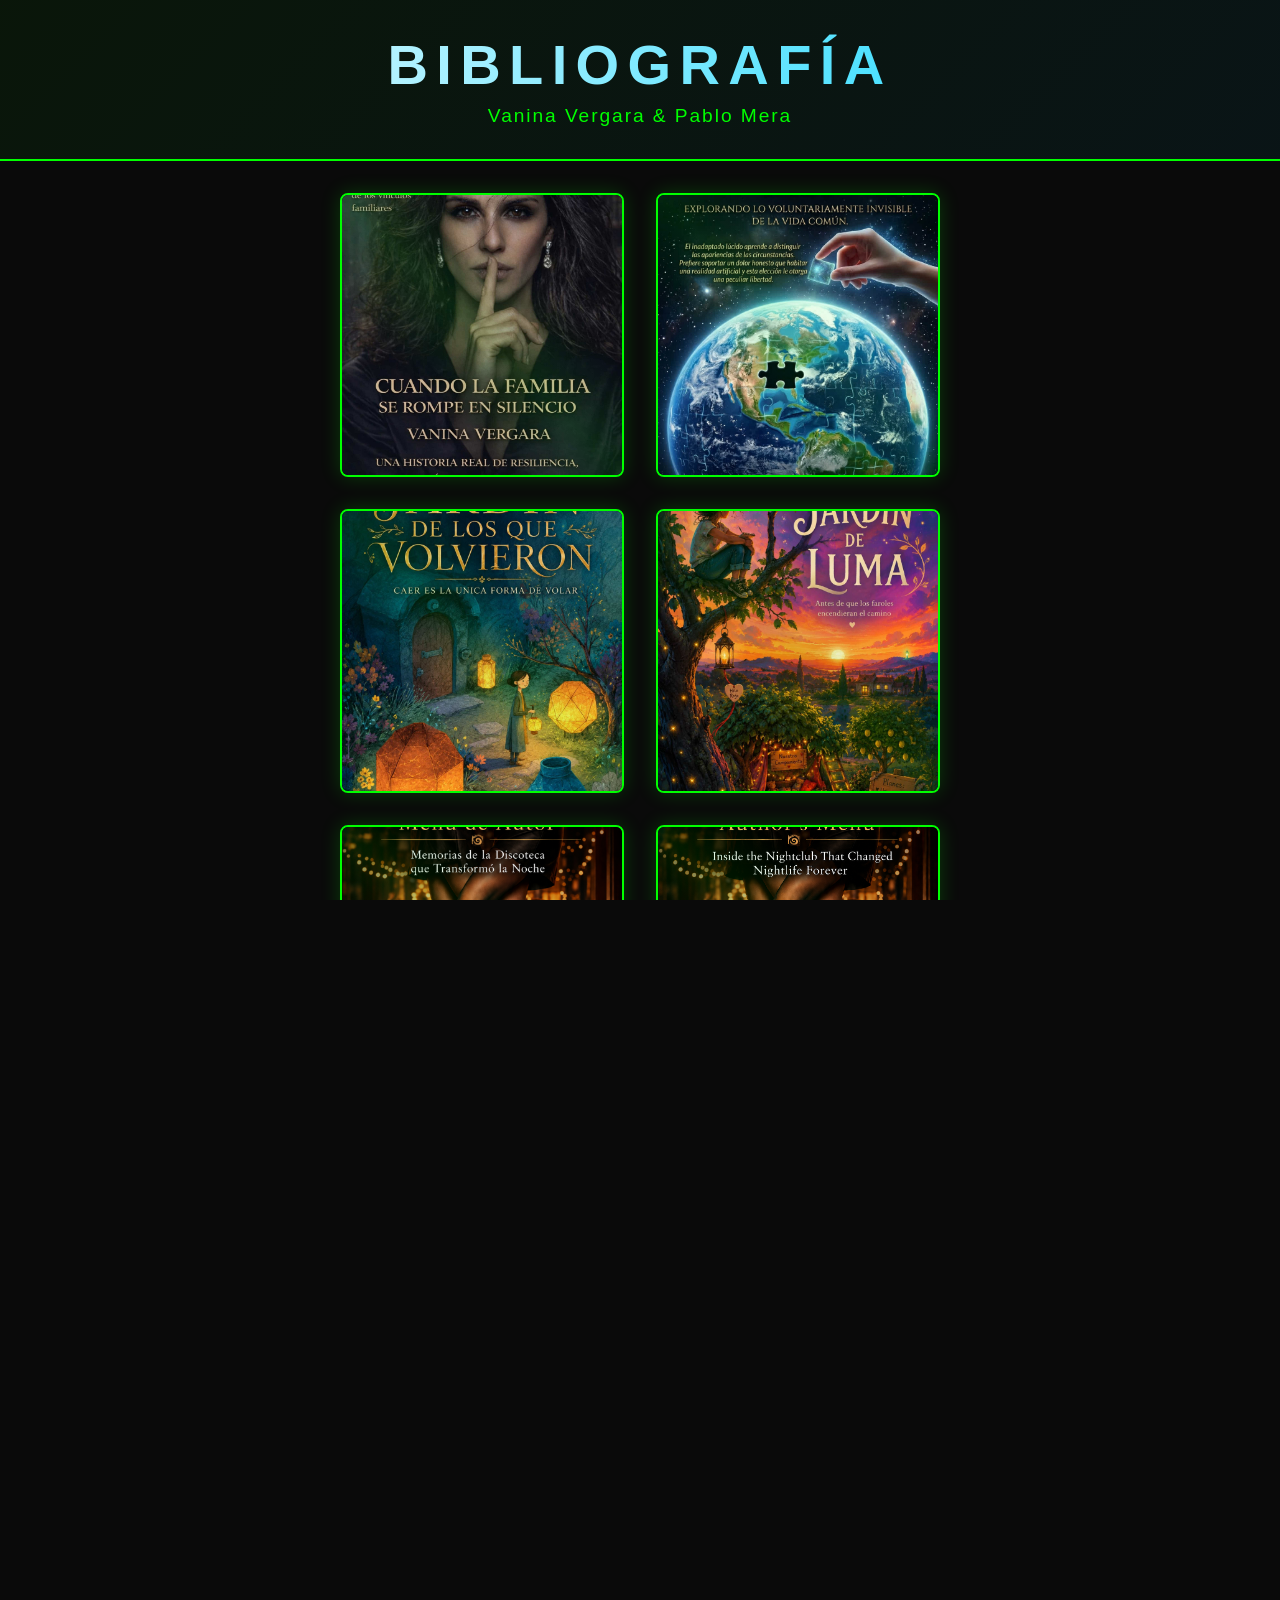
==== commit 6d49d1fb: "Add files via upload" ====
--- a/index.html
+++ b/index.html
@@ -1,29 +1,432 @@
 <!DOCTYPE html>
 <html lang="es">
 <head>
-<meta charset="utf-8">
-<meta name="viewport" content="width=device-width,initial-scale=1,viewport-fit=cover">
-<title>EL PUBLICO OLVIDADO DEL MUNDIAL 2026 * ACTUALIZACION DIARIA*</title>
-<link rel="stylesheet" href="style.css">
+    <meta charset="UTF-8">
+    <meta name="viewport" content="width=device-width, initial-scale=1.0">
+    <title>Bibliografía - Vanina Vergara & Pablo Mera</title>
+    <style>
+        * {
+            margin: 0;
+            padding: 0;
+            box-sizing: border-box;
+        }
+
+        :root {
+            --dark-bg: #0a0a0a;
+            --white-text: #ffffff;
+            --neon-accent: #00ff00;
+            --neon-blue: #00d4ff;
+            --neon-purple: #ff00ff;
+            --subtle-border: #1a1a1a;
+            --glass-bg: rgba(255, 255, 255, 0.03);
+        }
+
+        html, body {
+            width: 100%;
+            height: 100%;
+            background-color: var(--dark-bg);
+            color: var(--white-text);
+            font-family: 'Segoe UI', Tahoma, Geneva, Verdana, sans-serif;
+            overflow-x: hidden;
+        }
+
+        body {
+            perspective: 1200px;
+        }
+
+        /* Audio Player */
+        audio {
+            display: none;
+        }
+
+        /* Header */
+        header {
+            text-align: center;
+            padding: 2rem 1rem;
+            border-bottom: 2px solid var(--neon-accent);
+            background: linear-gradient(135deg, rgba(0, 255, 0, 0.05), rgba(0, 212, 255, 0.05));
+            animation: fadeInDown 0.8s ease-out;
+        }
+
+        h1 {
+            font-size: clamp(2rem, 5vw, 3.5rem);
+            font-weight: 700;
+            letter-spacing: 0.15em;
+            text-transform: uppercase;
+            background: linear-gradient(90deg, var(--white-text), var(--neon-blue));
+            -webkit-background-clip: text;
+            -webkit-text-fill-color: transparent;
+            background-clip: text;
+            margin-bottom: 0.5rem;
+        }
+
+        .subtitle {
+            font-size: clamp(0.9rem, 2vw, 1.2rem);
+            color: var(--neon-accent);
+            font-weight: 300;
+            letter-spacing: 0.1em;
+        }
+
+        /* Main Container */
+        .container {
+            max-width: 1200px;
+            margin: 0 auto;
+            padding: 2rem 1rem;
+            min-height: 100vh;
+            display: flex;
+            flex-direction: column;
+            justify-content: center;
+            align-items: center;
+        }
+
+        /* Grid Container */
+        .grid-container {
+            display: grid;
+            grid-template-columns: repeat(auto-fit, minmax(140px, 1fr));
+            gap: 1.5rem;
+            margin-bottom: 3rem;
+            width: 100%;
+            max-width: 700px;
+            animation: fadeInUp 1s ease-out 0.2s both;
+        }
+
+        @media (min-width: 768px) {
+            .grid-container {
+                grid-template-columns: repeat(2, 1fr);
+                gap: 2rem;
+                max-width: 600px;
+            }
+        }
+
+        /* 3D Button Cells */
+        .book-button {
+            position: relative;
+            width: 100%;
+            aspect-ratio: 1;
+            cursor: pointer;
+            text-decoration: none;
+            display: block;
+            transform-style: preserve-3d;
+            transition: all 0.3s ease;
+            border: 2px solid var(--neon-accent);
+            border-radius: 8px;
+            overflow: hidden;
+            box-shadow: 0 0 20px rgba(0, 255, 0, 0.2);
+        }
+
+        .book-button:hover {
+            box-shadow: 0 0 30px rgba(0, 255, 0, 0.5), inset 0 0 20px rgba(0, 255, 0, 0.1);
+            transform: translateY(-5px) scale(1.05);
+        }
+
+        .book-button img {
+            width: 100%;
+            height: 100%;
+            object-fit: cover;
+            display: block;
+        }
+
+        /* Sparking Effect */
+        .book-button::before {
+            content: '';
+            position: absolute;
+            top: 0;
+            left: 0;
+            right: 0;
+            bottom: 0;
+            background: linear-gradient(45deg, transparent 30%, rgba(0, 255, 0, 0.1) 50%, transparent 70%);
+            animation: sparkle 3s infinite;
+            pointer-events: none;
+        }
+
+        @keyframes sparkle {
+            0%, 100% {
+                transform: translateX(-100%);
+            }
+            50% {
+                transform: translateX(100%);
+            }
+        }
+
+        /* Language/Navigation Buttons Section */
+        .nav-section {
+            display: flex;
+            gap: 2rem;
+            justify-content: center;
+            flex-wrap: wrap;
+            animation: fadeInUp 1s ease-out 0.4s both;
+            margin-top: 2rem;
+        }
+
+        .nav-button {
+            position: relative;
+            padding: 1rem 2rem;
+            font-size: clamp(0.9rem, 2vw, 1.1rem);
+            font-weight: 600;
+            text-decoration: none;
+            color: var(--white-text);
+            background: var(--glass-bg);
+            border: 2px solid var(--neon-blue);
+            border-radius: 8px;
+            cursor: pointer;
+            overflow: hidden;
+            display: flex;
+            align-items: center;
+            gap: 1rem;
+            transition: all 0.3s ease;
+            text-transform: uppercase;
+            letter-spacing: 0.1em;
+        }
+
+        .nav-button:hover {
+            background: var(--glass-bg);
+            box-shadow: 0 0 20px rgba(0, 212, 255, 0.5), inset 0 0 10px rgba(0, 212, 255, 0.1);
+            transform: translateY(-3px);
+        }
+
+        .nav-button::before {
+            content: '';
+            position: absolute;
+            top: 0;
+            left: 0;
+            right: 0;
+            bottom: 0;
+            background: linear-gradient(90deg, transparent, rgba(0, 212, 255, 0.3), transparent);
+            animation: shimmer 2s infinite;
+            pointer-events: none;
+        }
+
+        @keyframes shimmer {
+            0%, 100% {
+                transform: translateX(-100%);
+            }
+            50% {
+                transform: translateX(100%);
+            }
+        }
+
+        .flag-container {
+            display: inline-flex;
+            align-items: center;
+            gap: 0.5rem;
+            min-width: 2rem;
+            height: 1.5rem;
+            overflow: hidden;
+        }
+
+        .flag {
+            font-size: 1.5rem;
+            animation: scrollFlags 6s linear infinite;
+        }
+
+        @keyframes scrollFlags {
+            0%, 100% {
+                transform: translateX(0);
+                opacity: 1;
+            }
+            33% {
+                transform: translateX(0);
+                opacity: 1;
+            }
+            34% {
+                transform: translateX(-100%);
+                opacity: 0;
+            }
+            35% {
+                transform: translateX(100%);
+                opacity: 0;
+            }
+            36% {
+                transform: translateX(0);
+                opacity: 1;
+            }
+            66% {
+                transform: translateX(0);
+                opacity: 1;
+            }
+            67% {
+                transform: translateX(-100%);
+                opacity: 0;
+            }
+            68% {
+                transform: translateX(100%);
+                opacity: 0;
+            }
+            69% {
+                transform: translateX(0);
+                opacity: 1;
+            }
+        }
+
+        /* Footer */
+        footer {
+            padding: 1rem;
+            text-align: center;
+            color: var(--neon-accent);
+            font-size: 0.9rem;
+            border-top: 1px solid var(--subtle-border);
+            margin-top: 2rem;
+        }
+
+        /* Animations */
+        @keyframes fadeInDown {
+            from {
+                opacity: 0;
+                transform: translateY(-30px);
+            }
+            to {
+                opacity: 1;
+                transform: translateY(0);
+            }
+        }
+
+        @keyframes fadeInUp {
+            from {
+                opacity: 0;
+                transform: translateY(30px);
+            }
+            to {
+                opacity: 1;
+                transform: translateY(0);
+            }
+        }
+
+        /* Mouse Tilt Effect */
+        .tilt-container {
+            transform-style: preserve-3d;
+            perspective: 1200px;
+        }
+
+        /* Responsive */
+        @media (max-width: 480px) {
+            .grid-container {
+                grid-template-columns: repeat(2, 1fr);
+                gap: 1rem;
+                max-width: 100%;
+            }
+
+            .book-button {
+                border-radius: 6px;
+            }
+
+            .nav-section {
+                gap: 1rem;
+                flex-direction: column;
+                width: 100%;
+            }
+
+            .nav-button {
+                width: 100%;
+                justify-content: center;
+            }
+
+            header {
+                padding: 1.5rem 1rem;
+            }
+
+            h1 {
+                font-size: 1.8rem;
+            }
+        }
+    </style>
 </head>
 <body>
-<div class="wrap">
-<header>
-<h1>EL PUBLICO OLVIDADO DEL MUNDIAL 2026 <span style="color:#00e5ff">* ACTUALIZACION DIARIA*</span></h1>
-<h2>QUE SABER DE FUTBOL CUANDO EL MUNDIAL, LA FIFA y LA CONMEBOL TE IMPORTAN CERO</h2>
-<p class="desc">Si no sabes los colores de las camisetas, ni los nombres de los jugadores o si preferís ver una serie o leer un libro mientras se juega una final, este es tu lugar. <em>*Todos los días algo nuevo*</em></p>
-<div class="neon-line"></div>
-</header>
-
-<div class="grid2">
-  <a href="pagina2.html" class="btn3d tilt" aria-label="Argentina"><img src="ar.jpg" alt="AR"></a>
-  <a href="pagina4.html" class="btn3d tilt" aria-label="Uruguay"><img src="uy.jpg" alt="UY"></a>
-  <a href="pagina3.html" class="btn3d tilt" aria-label="Paraguay"><img src="py.jpg" alt="PY"></a>
-  <a href="pagina5.html" class="btn3d tilt" aria-label="Libros"><img src="libros.jpg" alt="LIBROS"></a>
-</div>
-
-<p class="small">Diseño minimalista • fondo oscuro • contraste alto • mobile first</p>
-</div>
-<script src="script.js"></script>
+    <audio id="bgMusic" loop>
+        <source src="kelvin.aac" type="audio/aac">
+        Your browser does not support the audio element.
+    </audio>
+
+    <header>
+        <h1>Bibliografía</h1>
+        <p class="subtitle">Vanina Vergara & Pablo Mera</p>
+    </header>
+
+    <div class="container">
+        <div class="grid-container">
+            <a href="page2.htm" class="book-button">
+                <img src="vesp.jpg" alt="Cuando la Familia se Rompe en Silencio">
+            </a>
+            <a href="page3.htm" class="book-button">
+                <img src="pesp.jpg" alt="Manual del Inadaptado Lúcido">
+            </a>
+            <a href="page4.htm" class="book-button">
+                <img src="lamp.jpg" alt="El Jardín de los que Volvieron">
+            </a>
+            <a href="page5.htm" class="book-button">
+                <img src="EJDL.jpg" alt="El Jardín de Luma">
+            </a>
+            <a href="page6.htm" class="book-button">
+                <img src="crc.jpg" alt="Caracol - Menú de Autor">
+            </a>
+            <a href="page7.htm" class="book-button">
+                <img src="CRCENG.png" alt="Caracol Author's Menu">
+            </a>
+            <a href="page8.htm" class="book-button">
+                <img src="veng.jpg" alt="When Families Fracture in Silence">
+            </a>
+            <a href="page9.htm" class="book-button">
+                <img src="peng.jpg" alt="The Lucid Misfit's Handbook">
+            </a>
+        </div>
+
+        <div class="nav-section">
+            <a href="page2.htm" class="nav-button">
+                <span class="flag-container">
+                    <span class="flag">🇪🇸🇵🇾🇦🇷🇺🇾</span>
+                </span>
+                <span>[ESPAÑOL]</span>
+            </a>
+            <a href="page7.htm" class="nav-button">
+                <span class="flag-container">
+                    <span class="flag">🇺🇸🇬🇧🇦🇺</span>
+                </span>
+                <span>[ENGLISH]</span>
+            </a>
+        </div>
+    </div>
+
+    <footer>
+        <p>&copy; 2026 Vanina Vergara & Pablo Mera. All rights reserved.</p>
+    </footer>
+
+    <script>
+        // Auto-play music
+        window.addEventListener('load', function() {
+            const audio = document.getElementById('bgMusic');
+            audio.play().catch(err => console.log('Audio autoplay prevented:', err));
+        });
+
+        // 3D Tilt Effect
+        document.querySelectorAll('.book-button').forEach(button => {
+            button.addEventListener('mousemove', (e) => {
+                const rect = button.getBoundingClientRect();
+                const x = e.clientX - rect.left;
+                const y = e.clientY - rect.top;
+                
+                const rotateX = (y - rect.height / 2) / 10;
+                const rotateY = (rect.width / 2 - x) / 10;
+                
+                button.style.transform = `perspective(1000px) rotateX(${rotateX}deg) rotateY(${rotateY}deg) translateZ(20px)`;
+            });
+
+            button.addEventListener('mouseleave', () => {
+                button.style.transform = 'perspective(1000px) rotateX(0) rotateY(0) translateZ(0)';
+            });
+        });
+
+        // Gentle float animation
+        const style = document.createElement('style');
+        style.textContent = `
+            @keyframes float {
+                0%, 100% { transform: translateY(0px); }
+                50% { transform: translateY(-10px); }
+            }
+            
+            header {
+                animation: fadeInDown 0.8s ease-out, float 3s ease-in-out infinite;
+            }
+        `;
+        document.head.appendChild(style);
+    </script>
 </body>
 </html>
